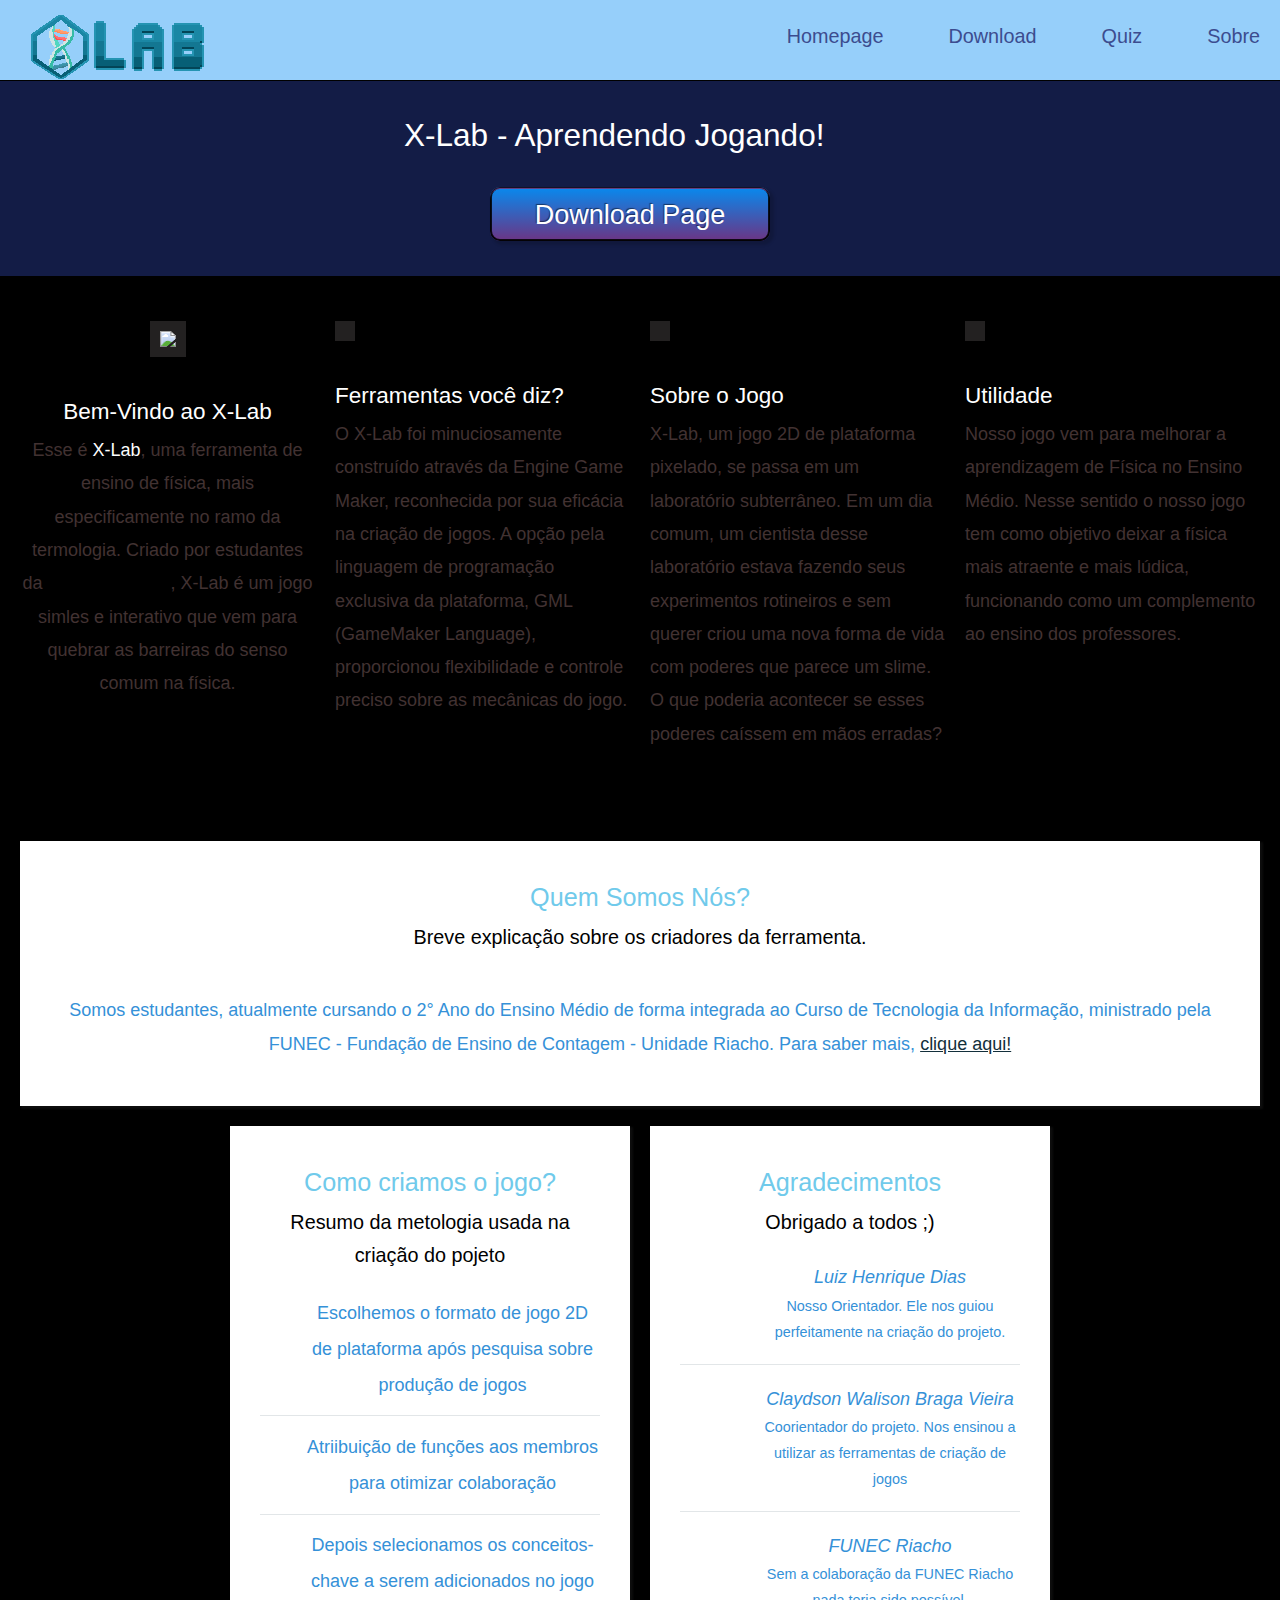
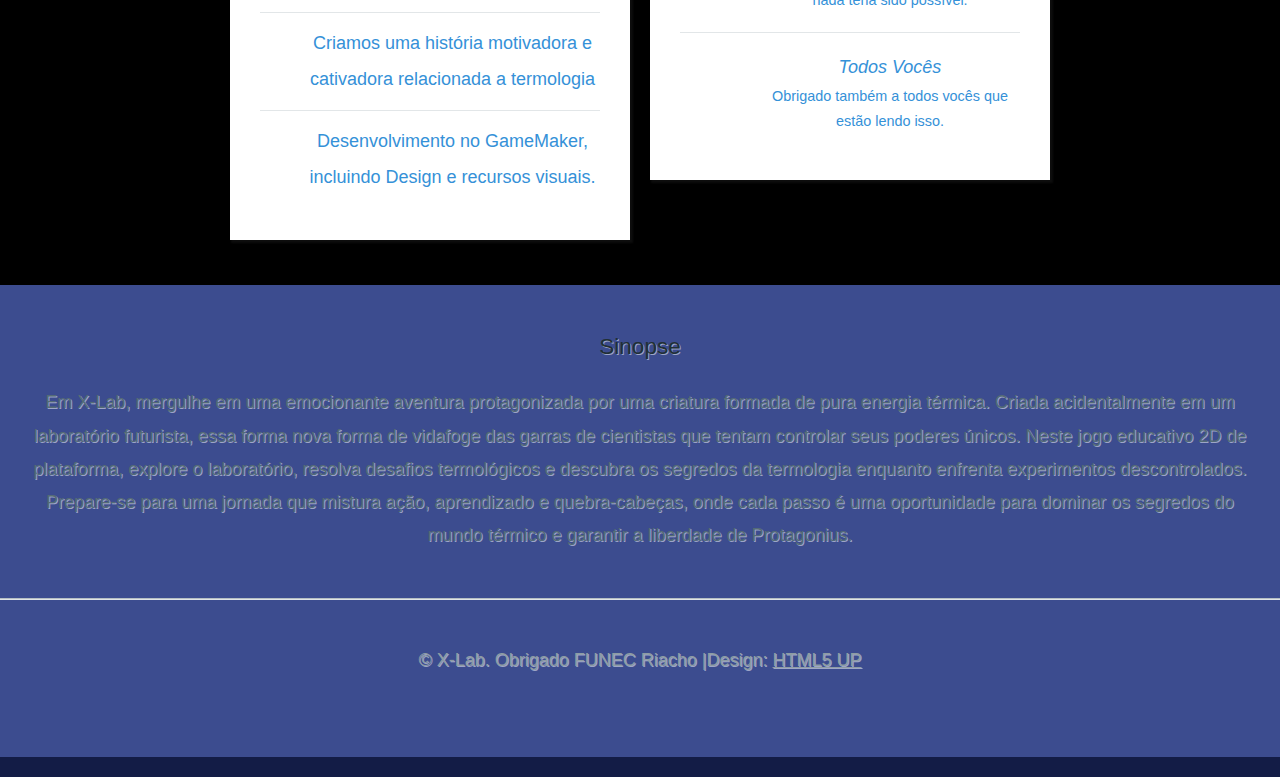
==== index.html @ de109f3b "Add files via upload" ====
<!DOCTYPE HTML>
<html>
	<head>
		<title>X-Lab - Main Page</title>
		<meta charset="utf-8" />
		<meta name="viewport" content="width=device-width, initial-scale=1, user-scalable=no" />
		<link rel="stylesheet" href="assets/css/main.css" />
	</head>
	<body>
		<div id="page-wrapper">

			<!-- Header -->
				<section id="header">
					<div class="container">
						<div class="row">
							<div class="col-12">

								<!-- Logo -->
									<a href="" id="logo"><img src="images/1.png" alt=""></a>

								<!-- Nav -->
								<nav id="nav">
									<a href="index.html">Homepage</a>
									<a href="down.html">Download</a>
									<a href="quiz.html">Quiz</a>
									<a href="sobre.html">Sobre</a>
								</nav>

							</div>
						</div>
					</div>
					<div id="banner">
						<div class="container" >
							<div id="amem" class="row" >
								<div class="col-6 col-12-medium">

									<!-- Banner Copy -->
										<p>X-Lab - Aprendendo Jogando!</p>
										<a href="down.html" class="button-large">Download Page</a>

								</div>
								
							</div>
						</div>
					</div>
				</section>

			<!-- Features -->
				<section id="features">
					<div class="container">
						<div class="row">
							<div class="col-3 col-6-medium col-12-small">

								<!-- Feature #1 -->
									<section style="text-align: center;">
										<a href="#" class="bordered-feature-image"><img src="images/logo.jpg" /></a>
										<h2>Bem-Vindo ao X-Lab</h2>
										<p>
											Esse é <strong>X-Lab</strong>, uma ferramenta de ensino de física, mais especificamente no ramo da termologia. Criado por estudantes da <a href="http://funecriacho.contagem.mg.gov.br/">FUNEC Riacho</a>, X-Lab é um jogo simles e interativo que vem para quebrar as barreiras do senso comum na física. 
										</p>
									</section>

							</div>
							<div class="col-3 col-6-medium col-12-small">

								<!-- Feature #2 -->
									<section>
										<a href="#" class="bordered-feature-image"><img src="images/GameMaker_Logo_BlackTransparent.png" alt="" /></a>
										<h2>Ferramentas você diz?</h2>
										<p> 
											O X-Lab foi minuciosamente construído através da Engine Game Maker, reconhecida por sua eficácia na criação de jogos. A opção pela linguagem de programação exclusiva da plataforma, GML (GameMaker Language), proporcionou flexibilidade e controle preciso sobre as mecânicas do jogo. 
										</p>
									</section>

							</div>
							<div class="col-3 col-6-medium col-12-small">

								<!-- Feature #3 -->
									<section>
										<a href="#" class="bordered-feature-image"><img src="images/Menu.jpeg" alt="" /></a>
										<h2>Sobre o Jogo</h2>
										<p>
											X-Lab, um jogo 2D de plataforma pixelado, se passa em um laboratório subterrâneo. Em um dia comum, um cientista desse laboratório estava fazendo seus experimentos rotineiros e sem querer criou uma nova forma de vida com poderes que parece um slime. O que poderia acontecer se esses poderes caíssem em mãos erradas?
										</p>
									</section>

							</div>
							<div class="col-3 col-6-medium col-12-small">

								<!-- Feature #4 -->
									<section>
										<a href="#" class="bordered-feature-image"><img src="images/foto.webp" alt="" /></a>
										<h2>Utilidade</h2>
										<p>
											Nosso jogo vem para melhorar a aprendizagem de Física no Ensino Médio. 
											Nesse sentido o nosso jogo tem como objetivo deixar a física mais atraente e mais lúdica, funcionando como um complemento ao ensino dos professores.
										</p>
									</section>

							</div>
						</div>
					</div>
				</section>

			<!-- Content -->
				<section id="content">
					<div class="container">
						<div class="row aln-center" style="text-align: center;">
							<div class="" style="text-align: center;">

								<!-- Box #1 -->
									<section>
										<header>
											<h2>Quem Somos Nós?</h2>
											<h3>Breve explicação sobre os criadores da ferramenta.</h3>
										</header>
										<a href="#" class="feature-image"><img src="images/pic05.jpg" alt="" /></a>
										<p>
											Somos estudantes, atualmente cursando o 2° Ano do Ensino Médio de forma integrada ao Curso de Tecnologia da Informação, ministrado pela FUNEC - Fundação de Ensino de Contagem - Unidade Riacho. 
											Para saber mais, <a href="sobre.html">clique aqui!</a>
										</p>
									</section>

							</div>
							<div class="col-4 col-6-medium col-12-small">

								<!-- Box #2 -->
									<section>
										<header>
											<h2>Como criamos o jogo?</h2>
											<h3>Resumo da metologia usada na criação do pojeto</h3>
										</header>
										<ul class="check-list">
											<li>Escolhemos o formato de jogo 2D de plataforma após pesquisa sobre produção de jogos</li>
											<li>Atriibuição de funções aos membros para otimizar colaboração</li>
											<li>Depois selecionamos os conceitos-chave a serem adicionados no jogo</li>
											<li>Criamos uma história motivadora e cativadora relacionada a termologia</li>
											<li>Desenvolvimento  no GameMaker, incluindo Design e recursos visuais.</li>
										</ul>
									</section>

							</div>
							<div class="col-4 col-6-medium col-12-small">

								<!-- Box #3 -->
									<section>
										<header>
											<h2>Agradecimentos </h2>
											<h3>Obrigado a todos ;)</h3>
										</header>
										<ul class="quote-list">
											<li>
												
												<p>Luiz Henrique Dias </p>
												<span>Nosso Orientador. Ele nos guiou perfeitamente na criação do projeto.</span>
											</li>
											<li>									
												<p>Claydson Walison Braga Vieira</p>
												<span>Coorientador do projeto. Nos ensinou a utilizar as ferramentas de criação de jogos</span>
											</li>
											<li>										
												<p>FUNEC Riacho</p>
												<span>Sem a colaboração da FUNEC Riacho nada teria sido possível. </span>
											</li>
											<li>										
												<p>Todos Vocês</p>
												<span>Obrigado também a todos vocês que estão lendo isso. </span>
											</li>
										</ul>
									</section>

							</div>
						</div>
					</div>
				</section>

			<!-- Footer -->
				<section id="footer">
					<div class="container" style="text-align: center;">
						
							<div class="col-8 col-12-medium">

								<!-- Links -->
									
								<!-- Blurb -->
									<section>
										<h2>Sinopse</h2>
										<p>
											Em X-Lab, mergulhe em uma emocionante aventura protagonizada por uma criatura formada de pura energia térmica. Criada acidentalmente em um laboratório futurista, essa forma nova forma de vidafoge das garras de cientistas que tentam controlar seus poderes únicos. Neste jogo educativo 2D de plataforma, explore o laboratório, resolva desafios termológicos e descubra os segredos da termologia enquanto enfrenta experimentos descontrolados. Prepare-se para uma jornada que mistura ação, aprendizado e quebra-cabeças, onde cada passo é uma oportunidade para dominar os segredos do mundo térmico e garantir a liberdade de Protagonius.
										</p>
									</section>

							</div>
						
					</div>
				</section>

			<!-- Copyright -->
				<div id="copyright">
					&copy; X-Lab. Obrigado FUNEC Riacho |Design: <a href="http://html5up.net">HTML5 UP</a>
				</div>

		</div>

		<!-- Scripts -->
			<script src="assets/js/jquery.min.js"></script>
			<script src="assets/js/browser.min.js"></script>
			<script src="assets/js/breakpoints.min.js"></script>
			<script src="assets/js/util.js"></script>
			<script src="assets/js/main.js"></script>

	</body>
</html>
---- assets/css/main.css ----
html,
body,
div,
span,
applet,
object,
iframe,
h1,
h2,
h3,
h4,
h5,
h6,
p,
blockquote,
pre,
a,
abbr,
acronym,
address,
big,
cite,
code,
del,
dfn,
em,
img,
ins,
kbd,
q,
s,
samp,
small,
strike,
strong,
sub,
sup,
tt,
var,
b,
u,
i,
center,
dl,
dt,
dd,
ol,
ul,
li,
fieldset,
form,
label,
legend,
table,
caption,
tbody,
tfoot,
thead,
tr,
th,
td,
article,
aside,
canvas,
details,
embed,
figure,
figcaption,
footer,
header,
hgroup,
menu,
nav,
output,
ruby,
section,
summary,
time,
mark,
audio,
video {
	margin: 0;
	padding: 0;
	border: 0;
	font-size: 100%;
	font: inherit;
	vertical-align: baseline;
}


html {
	overflow-x: hidden;
	background-color: #131c46;
}




article,
aside,
details,
figcaption,
figure,
footer,
header,
hgroup,
menu,
nav,
section {
	display: block;
}

body {
	line-height: 1;
}

ol,
ul {
	list-style: none;
}

blockquote,
q {
	quotes: none;
}

blockquote:before,
blockquote:after,
q:before,
q:after {
	content: '';
	content: none;
}

table {
	border-collapse: collapse;
	border-spacing: 0;
}

body {
	-webkit-text-size-adjust: none;
}

mark {
	background-color: transparent;
	color: inherit;
}

input::-moz-focus-inner {
	border: 0;
	padding: 0;
}

input,
select,
textarea {
	-moz-appearance: none;
	-webkit-appearance: none;
	-ms-appearance: none;
	appearance: none;
}

/* Basic */

html {
	box-sizing: border-box;
}

*,
*:before,
*:after {
	box-sizing: inherit;
}

body {
	background: #3c4c8f;
	color: #3591d8;
	font-size: 13.5pt;
	font-family: Verdana, Geneva, Tahoma, sans-serif;
	line-height: 1.85em;
	font-weight: 300;
}

input,
textarea,
select {
	color: #3591d8;
	font-size: 13.5pt;
	font-family: 'Yanone Kaffeesatz';
	line-height: 1.85em;
	font-weight: 300;
}

ul,
ol,
p,
dl {
	margin: 0 0 2em 0;
}

a {
	text-decoration: underline;
}

a:hover {
	text-decoration: none;
}

section> :last-child,
section:last-child,
.last-child {
	margin-bottom: 0 !important;
}

/* Container */

.container {
	margin: 0 auto;
	max-width: 100%;
	width: 1200px;
}

@media screen and (max-width: 1680px) {

	.container {
		width: 1200px;
	}

}

@media screen and (max-width: 1280px) {

	.container {
		width: calc(100% - 40px);
	}

}

@media screen and (max-width: 980px) {

	.container {
		width: calc(100% - 50px);
	}

	#amem.row {
		width: 55%;
	}
}


@media screen and (max-width: 736px) {

	.container {
		width: calc(100% - 40px);
	}

}

/* Row */

.row {
	display: flex;
	flex-wrap: wrap;
	box-sizing: border-box;
	align-items: stretch;
}

.row>* {
	box-sizing: border-box;
}

.row.gtr-uniform>*> :last-child {
	margin-bottom: 0;
}

.row.aln-left {
	justify-content: flex-start;
}

.row.aln-center {
	justify-content: center;
}

.row.aln-right {
	justify-content: flex-end;
}

.row.aln-top {
	align-items: flex-start;
}

.row.aln-middle {
	align-items: center;
}

.row.aln-bottom {
	align-items: flex-end;
}

.row>.imp {
	order: -1;
}

.row>.col-1 {
	width: 8.33333%;
}


.row>.off-1 {
	margin-left: 8.33333%;
}

.row>.col-2 {
	width: 16.66667%;
}

.row>.off-2 {
	margin-left: 16.66667%;
}

.row>.col-3 {
	width: 25%;
}

.row>.off-3 {
	margin-left: 25%;
}

.row>.col-4 {
	width: 33.33333%;
}

.row>.off-4 {
	margin-left: 33.33333%;
}

.row>.col-5 {
	width: 41.66667%;
}

.row>.off-5 {
	margin-left: 41.66667%;
}

.row>.col-6 {
	text-align: center;
	width: 50%;
}

.row>.off-6 {
	margin-left: 50%;
}

.row>.col-7 {
	width: 58.33333%;
}

.row>.off-7 {
	margin-left: 58.33333%;
}

.row>.col-8 {
	width: 66.66667%;
}

.row>.off-8 {
	margin-left: 66.66667%;
}

.row>.col-9 {
	width: 75%;
}

.row>.off-9 {
	margin-left: 75%;
}

.row>.col-10 {
	width: 83.33333%;
}

.row>.off-10 {
	margin-left: 83.33333%;
}

.row>.col-11 {
	width: 91.66667%;
}

.row>.off-11 {
	margin-left: 91.66667%;
}

.row>.col-12 {
	width: 100%;
}

.row>.off-12 {
	margin-left: 100%;
}

.row.gtr-0 {
	margin-top: 0px;
	margin-left: 0px;
}

.row.gtr-0>* {
	padding: 0px 0 0 0px;
}

.row.gtr-0.gtr-uniform {
	margin-top: 0px;
}

.row.gtr-0.gtr-uniform>* {
	padding-top: 0px;
}

.row.gtr-25 {
	margin-top: -6.25px;
	margin-left: -6.25px;
}

.row.gtr-25>* {
	padding: 6.25px 0 0 6.25px;
}

.row.gtr-25.gtr-uniform {
	margin-top: -6.25px;
}

.row.gtr-25.gtr-uniform>* {
	padding-top: 6.25px;
}

.row.gtr-50 {
	margin-top: -12.5px;
	margin-left: -12.5px;
}

.row.gtr-50>* {
	padding: 12.5px 0 0 12.5px;
}

.row.gtr-50.gtr-uniform {
	margin-top: -12.5px;
}

.row.gtr-50.gtr-uniform>* {
	padding-top: 12.5px;
}

.row {
	margin-top: -25px;
	margin-left: -25px;
}

.row>* {
	padding: 25px 0 0 25px;
}

.row.gtr-uniform {
	margin-top: -25px;
}

.row.gtr-uniform>* {
	padding-top: 25px;
}

.row.gtr-150 {
	margin-top: -37.5px;
	margin-left: -37.5px;
}

.row.gtr-150>* {
	padding: 37.5px 0 0 37.5px;
}

.row.gtr-150.gtr-uniform {
	margin-top: -37.5px;
}

.row.gtr-150.gtr-uniform>* {
	padding-top: 37.5px;
}

.row.gtr-200 {
	margin-top: -50px;
	margin-left: -50px;
}

.row.gtr-200>* {
	padding: 50px 0 0 50px;
}

.row.gtr-200.gtr-uniform {
	margin-top: -50px;
}

.row.gtr-200.gtr-uniform>* {
	padding-top: 50px;
}

@media screen and (max-width: 1680px) {

	.row {
		display: flex;
		flex-wrap: wrap;
		box-sizing: border-box;
		align-items: stretch;
	}

	#amem.row {
		width: 200%;
	}

	.row>* {
		box-sizing: border-box;
	}


	.row.gtr-uniform>*> :last-child {
		margin-bottom: 0;
	}

	.row.aln-left {
		justify-content: flex-start;
	}

	.row.aln-center {
		justify-content: center;
	}

	.row.aln-right {
		justify-content: flex-end;
	}

	.row.aln-top {
		align-items: flex-start;
	}

	.row.aln-middle {
		align-items: center;
	}

	.row.aln-bottom {
		align-items: flex-end;
	}

	.row>.imp-xlarge {
		order: -1;
	}

	.row>.col-1-xlarge {
		width: 8.33333%;
	}

	.row>.off-1-xlarge {
		margin-left: 8.33333%;
	}

	.row>.col-2-xlarge {
		width: 16.66667%;
	}

	.row>.off-2-xlarge {
		margin-left: 16.66667%;
	}

	.row>.col-3-xlarge {
		width: 25%;
	}

	.row>.off-3-xlarge {
		margin-left: 25%;
	}

	.row>.col-4-xlarge {
		width: 33.33333%;
	}

	.row>.off-4-xlarge {
		margin-left: 33.33333%;
	}

	.row>.col-5-xlarge {
		width: 41.66667%;
	}

	.row>.off-5-xlarge {
		margin-left: 41.66667%;
	}

	.row>.col-6-xlarge {
		width: 50%;
	}

	.row>.off-6-xlarge {
		margin-left: 50%;
	}

	.row>.col-7-xlarge {
		width: 58.33333%;
	}

	.row>.off-7-xlarge {
		margin-left: 58.33333%;
	}

	.row>.col-8-xlarge {
		width: 66.66667%;
	}

	.row>.off-8-xlarge {
		margin-left: 66.66667%;
	}

	.row>.col-9-xlarge {
		width: 75%;
	}

	.row>.off-9-xlarge {
		margin-left: 75%;
	}

	.row>.col-10-xlarge {
		width: 83.33333%;
	}

	.row>.off-10-xlarge {
		margin-left: 83.33333%;
	}

	.row>.col-11-xlarge {
		width: 91.66667%;
	}

	.row>.off-11-xlarge {
		margin-left: 91.66667%;
	}

	.row>.col-12-xlarge {
		width: 100%;
	}

	.row>.off-12-xlarge {
		margin-left: 100%;
	}

	.row.gtr-0 {
		margin-top: 0px;
		margin-left: 0px;
	}

	.row.gtr-0>* {
		padding: 0px 0 0 0px;
	}

	.row.gtr-0.gtr-uniform {
		margin-top: 0px;
	}

	.row.gtr-0.gtr-uniform>* {
		padding-top: 0px;
	}

	.row.gtr-25 {
		margin-top: -6.25px;
		margin-left: -6.25px;
	}

	.row.gtr-25>* {
		padding: 6.25px 0 0 6.25px;
	}

	.row.gtr-25.gtr-uniform {
		margin-top: -6.25px;
	}

	.row.gtr-25.gtr-uniform>* {
		padding-top: 6.25px;
	}

	.row.gtr-50 {
		margin-top: -12.5px;
		margin-left: -12.5px;
	}

	.row.gtr-50>* {
		padding: 12.5px 0 0 12.5px;
	}

	.row.gtr-50.gtr-uniform {
		margin-top: -12.5px;
	}

	.row.gtr-50.gtr-uniform>* {
		padding-top: 12.5px;
	}

	.row {
		margin-top: -25px;
		margin-left: -25px;
	}

	.row>* {
		padding: 25px 0 0 25px;
	}

	.row.gtr-uniform {
		margin-top: -25px;
	}

	.row.gtr-uniform>* {
		padding-top: 25px;
	}

	.row.gtr-150 {
		margin-top: -37.5px;
		margin-left: -37.5px;
	}

	.row.gtr-150>* {
		padding: 37.5px 0 0 37.5px;
	}

	.row.gtr-150.gtr-uniform {
		margin-top: -37.5px;
	}

	.row.gtr-150.gtr-uniform>* {
		padding-top: 37.5px;
	}

	.row.gtr-200 {
		margin-top: -50px;
		margin-left: -50px;
	}

	.row.gtr-200>* {
		padding: 50px 0 0 50px;
	}

	.row.gtr-200.gtr-uniform {
		margin-top: -50px;
	}

	.row.gtr-200.gtr-uniform>* {
		padding-top: 50px;
	}

}

@media screen and (max-width: 1280px) {

	.row {
		display: flex;
		flex-wrap: wrap;
		box-sizing: border-box;
		align-items: stretch;
	}

	.row>* {
		box-sizing: border-box;
	}

	.row.gtr-uniform>*> :last-child {
		margin-bottom: 0;
	}

	.row.aln-left {
		justify-content: flex-start;
	}

	.row.aln-center {
		justify-content: center;
	}

	.row.aln-right {
		justify-content: flex-end;
	}

	.row.aln-top {
		align-items: flex-start;
	}

	.row.aln-middle {
		align-items: center;
	}

	.row.aln-bottom {
		align-items: flex-end;
	}

	.row>.imp-large {
		order: -1;
	}

	.row>.col-1-large {
		width: 8.33333%;
	}

	.row>.off-1-large {
		margin-left: 8.33333%;
	}

	.row>.col-2-large {
		width: 16.66667%;
	}

	.row>.off-2-large {
		margin-left: 16.66667%;
	}

	.row>.col-3-large {
		width: 25%;
	}

	.row>.off-3-large {
		margin-left: 25%;
	}

	.row>.col-4-large {
		width: 33.33333%;
	}

	.row>.off-4-large {
		margin-left: 33.33333%;
	}

	.row>.col-5-large {
		width: 41.66667%;
	}

	.row>.off-5-large {
		margin-left: 41.66667%;
	}

	.row>.col-6-large {
		width: 50%;
	}

	.row>.off-6-large {
		margin-left: 50%;
	}

	.row>.col-7-large {
		width: 58.33333%;
	}

	.row>.off-7-large {
		margin-left: 58.33333%;
	}

	.row>.col-8-large {
		width: 66.66667%;
	}

	.row>.off-8-large {
		margin-left: 66.66667%;
	}

	.row>.col-9-large {
		width: 75%;
	}

	.row>.off-9-large {
		margin-left: 75%;
	}

	.row>.col-10-large {
		width: 83.33333%;
	}

	.row>.off-10-large {
		margin-left: 83.33333%;
	}

	.row>.col-11-large {
		width: 91.66667%;
	}

	.row>.off-11-large {
		margin-left: 91.66667%;
	}

	.row>.col-12-large {
		width: 100%;
	}

	.row>.off-12-large {
		margin-left: 100%;
	}

	.row.gtr-0 {
		margin-top: 0px;
		margin-left: 0px;
	}

	.row.gtr-0>* {
		padding: 0px 0 0 0px;
	}

	.row.gtr-0.gtr-uniform {
		margin-top: 0px;
	}

	.row.gtr-0.gtr-uniform>* {
		padding-top: 0px;
	}

	.row.gtr-25 {
		margin-top: -5px;
		margin-left: -5px;
	}

	.row.gtr-25>* {
		padding: 5px 0 0 5px;
	}

	.row.gtr-25.gtr-uniform {
		margin-top: -5px;
	}

	.row.gtr-25.gtr-uniform>* {
		padding-top: 5px;
	}

	.row.gtr-50 {
		margin-top: -10px;
		margin-left: -10px;
	}

	.row.gtr-50>* {
		padding: 10px 0 0 10px;
	}

	.row.gtr-50.gtr-uniform {
		margin-top: -10px;
	}

	.row.gtr-50.gtr-uniform>* {
		padding-top: 10px;
	}

	.row {
		margin-top: -20px;
		margin-left: -20px;
	}

	.row>* {
		padding: 20px 0 0 20px;
	}

	.row.gtr-uniform {
		margin-top: -20px;
	}

	.row.gtr-uniform>* {
		padding-top: 20px;
	}

	.row.gtr-150 {
		margin-top: -30px;
		margin-left: -30px;
	}

	.row.gtr-150>* {
		padding: 30px 0 0 30px;
	}

	.row.gtr-150.gtr-uniform {
		margin-top: -30px;
	}

	.row.gtr-150.gtr-uniform>* {
		padding-top: 30px;
	}

	.row.gtr-200 {
		margin-top: -40px;
		margin-left: -40px;
	}

	.row.gtr-200>* {
		padding: 40px 0 0 40px;
	}

	.row.gtr-200.gtr-uniform {
		margin-top: -40px;
	}

	.row.gtr-200.gtr-uniform>* {
		padding-top: 40px;
	}

}

@media screen and (max-width: 980px) {

	.row {
		display: flex;
		flex-wrap: wrap;
		box-sizing: border-box;
		align-items: stretch;
	}

	.row>* {
		box-sizing: border-box;
	}

	.row.gtr-uniform>*> :last-child {
		margin-bottom: 0;
	}

	.row.aln-left {
		justify-content: flex-start;
	}

	.row.aln-center {
		justify-content: center;
	}

	.row.aln-right {
		justify-content: flex-end;
	}

	.row.aln-top {
		align-items: flex-start;
	}

	.row.aln-middle {
		align-items: center;
	}

	.row.aln-bottom {
		align-items: flex-end;
	}

	.row>.imp-medium {
		order: -1;
	}

	.row>.col-1-medium {
		width: 8.33333%;
	}

	.row>.off-1-medium {
		margin-left: 8.33333%;
	}

	.row>.col-2-medium {
		width: 16.66667%;
	}

	.row>.off-2-medium {
		margin-left: 16.66667%;
	}

	.row>.col-3-medium {
		width: 25%;
	}

	.row>.off-3-medium {
		margin-left: 25%;
	}

	.row>.col-4-medium {
		width: 33.33333%;
	}

	.row>.off-4-medium {
		margin-left: 33.33333%;
	}

	.row>.col-5-medium {
		width: 41.66667%;
	}

	.row>.off-5-medium {
		margin-left: 41.66667%;
	}

	.row>.col-6-medium {
		width: 50%;
	}

	.row>.off-6-medium {
		margin-left: 50%;
	}

	.row>.col-7-medium {
		width: 58.33333%;
	}

	.row>.off-7-medium {
		margin-left: 58.33333%;
	}

	.row>.col-8-medium {
		width: 66.66667%;
	}

	.row>.off-8-medium {
		margin-left: 66.66667%;
	}

	.row>.col-9-medium {
		width: 75%;
	}

	.row>.off-9-medium {
		margin-left: 75%;
	}

	.row>.col-10-medium {
		width: 83.33333%;
	}

	.row>.off-10-medium {
		margin-left: 83.33333%;
	}

	.row>.col-11-medium {
		width: 91.66667%;
	}

	.row>.off-11-medium {
		margin-left: 91.66667%;
	}

	.row>.col-12-medium {
		width: 50%;
	}

	.row>.off-12-medium {
		margin-left: 100%;
	}

	.row.gtr-0 {
		margin-top: 0px;
		margin-left: 0px;
	}

	.row.gtr-0>* {
		padding: 0px 0 0 0px;
	}

	.row.gtr-0.gtr-uniform {
		margin-top: 0px;
	}

	.row.gtr-0.gtr-uniform>* {
		padding-top: 0px;
	}

	.row.gtr-25 {
		margin-top: -6.25px;
		margin-left: -6.25px;
	}

	.row.gtr-25>* {
		padding: 6.25px 0 0 6.25px;
	}

	.row.gtr-25.gtr-uniform {
		margin-top: -6.25px;
	}

	.row.gtr-25.gtr-uniform>* {
		padding-top: 6.25px;
	}

	.row.gtr-50 {
		margin-top: -12.5px;
		margin-left: -12.5px;
	}

	.row.gtr-50>* {
		padding: 12.5px 0 0 12.5px;
	}

	.row.gtr-50.gtr-uniform {
		margin-top: -12.5px;
	}

	.row.gtr-50.gtr-uniform>* {
		padding-top: 12.5px;
	}

	.row {
		margin-top: -25px;
		margin-left: -25px;
	}

	.row>* {
		padding: 25px 0 0 25px;
	}

	.row.gtr-uniform {
		margin-top: -25px;
	}

	.row.gtr-uniform>* {
		padding-top: 25px;
	}

	.row.gtr-150 {
		margin-top: -37.5px;
		margin-left: -37.5px;
	}

	.row.gtr-150>* {
		padding: 37.5px 0 0 37.5px;
	}

	.row.gtr-150.gtr-uniform {
		margin-top: -37.5px;
	}

	.row.gtr-150.gtr-uniform>* {
		padding-top: 37.5px;
	}

	.row.gtr-200 {
		margin-top: -50px;
		margin-left: -50px;
	}

	.row.gtr-200>* {
		padding: 50px 0 0 50px;
	}

	.row.gtr-200.gtr-uniform {
		margin-top: -50px;
	}

	.row.gtr-200.gtr-uniform>* {
		padding-top: 50px;
	}

}

@media screen and (max-width: 736px) {

	.row {
		display: flex;
		flex-wrap: wrap;
		box-sizing: border-box;
		align-items: stretch;
	}

	.row>* {
		box-sizing: border-box;
	}

	.row.gtr-uniform>*> :last-child {
		margin-bottom: 0;
	}

	.row.aln-left {
		justify-content: flex-start;
	}

	.row.aln-center {
		justify-content: center;
	}

	.row.aln-right {
		justify-content: flex-end;
	}

	.row.aln-top {
		align-items: flex-start;
	}

	.row.aln-middle {
		align-items: center;
	}

	.row.aln-bottom {
		align-items: flex-end;
	}

	.row>.imp-small {
		order: -1;
	}

	.row>.col-1-small {
		width: 8.33333%;
	}

	.row>.off-1-small {
		margin-left: 8.33333%;
	}

	.row>.col-2-small {
		width: 16.66667%;
	}

	.row>.off-2-small {
		margin-left: 16.66667%;
	}

	.row>.col-3-small {
		width: 25%;
	}

	.row>.off-3-small {
		margin-left: 25%;
	}

	.row>.col-4-small {
		width: 33.33333%;
	}

	.row>.off-4-small {
		margin-left: 33.33333%;
	}

	.row>.col-5-small {
		width: 41.66667%;
	}

	.row>.off-5-small {
		margin-left: 41.66667%;
	}

	.row>.col-6-small {
		width: 50%;
	}

	.row>.off-6-small {
		margin-left: 50%;
	}

	.row>.col-7-small {
		width: 58.33333%;
	}

	.row>.off-7-small {
		margin-left: 58.33333%;
	}

	.row>.col-8-small {
		width: 66.66667%;
	}

	.row>.off-8-small {
		margin-left: 66.66667%;
	}

	.row>.col-9-small {
		width: 75%;
	}

	.row>.off-9-small {
		margin-left: 75%;
	}

	.row>.col-10-small {
		width: 83.33333%;
	}

	.row>.off-10-small {
		margin-left: 83.33333%;
	}

	.row>.col-11-small {
		width: 91.66667%;
	}

	.row>.off-11-small {
		margin-left: 91.66667%;
	}

	.row>.col-12-small {
		width: 100%;
	}

	.row>.off-12-small {
		margin-left: 100%;
	}

	.row.gtr-0 {
		margin-top: 0px;
		margin-left: 0px;
	}

	.row.gtr-0>* {
		padding: 0px 0 0 0px;
	}

	.row.gtr-0.gtr-uniform {
		margin-top: 0px;
	}

	.row.gtr-0.gtr-uniform>* {
		padding-top: 0px;
	}

	.row.gtr-25 {
		margin-top: -5px;
		margin-left: -5px;
	}

	.row.gtr-25>* {
		padding: 5px 0 0 5px;
	}

	.row.gtr-25.gtr-uniform {
		margin-top: -5px;
	}

	.row.gtr-25.gtr-uniform>* {
		padding-top: 5px;
	}

	.row.gtr-50 {
		margin-top: -10px;
		margin-left: -10px;
	}

	.row.gtr-50>* {
		padding: 10px 0 0 10px;
	}

	.row.gtr-50.gtr-uniform {
		margin-top: -10px;
	}

	.row.gtr-50.gtr-uniform>* {
		padding-top: 10px;
	}

	.row {
		margin-top: -20px;
		margin-left: -20px;
	}

	.row>* {
		padding: 20px 0 0 20px;
	}

	.row.gtr-uniform {
		margin-top: -20px;
	}

	.row.gtr-uniform>* {
		padding-top: 20px;
	}

	.row.gtr-150 {
		margin-top: -30px;
		margin-left: -30px;
	}

	.row.gtr-150>* {
		padding: 30px 0 0 30px;
	}

	.row.gtr-150.gtr-uniform {
		margin-top: -30px;
	}

	.row.gtr-150.gtr-uniform>* {
		padding-top: 30px;
	}

	.row.gtr-200 {
		margin-top: -40px;
		margin-left: -40px;
	}

	.row.gtr-200>* {
		padding: 40px 0 0 40px;
	}

	.row.gtr-200.gtr-uniform {
		margin-top: -40px;
	}

	.row.gtr-200.gtr-uniform>* {
		padding-top: 40px;
	}

}

/* Multi-use */

.link-list li {
	padding: 0.2em 0 0.2em 0;
}

.link-list li:first-child {
	padding-top: 0 !important;
	border-top: 0 !important;
}

.link-list li:last-child {
	padding-bottom: 0 !important;
	border-bottom: 0 !important;
}

.quote-list li {
	padding: 1em 0 1em 0;
	overflow: hidden;
}

.quote-list li:first-child {
	padding-top: 0 !important;
	border-top: 0 !important;
}

.quote-list li:last-child {
	padding-bottom: 0 !important;
	border-bottom: 0 !important;
}

.quote-list li img {
	float: left;
}

.quote-list li p {
	margin: 0 0 0 90px;
	font-size: 1.2em;
	font-style: italic;
}

.quote-list li span {
	display: block;
	margin-left: 90px;
	font-size: 0.9em;
	font-weight: 400;
}

.check-list li {
	padding: 0.7em 0 0.7em 45px;
	font-size: 1em;
	background: url("images/icon-checkmark.png") 0px 1.05em no-repeat;
}

.check-list li:first-child {
	padding-top: 0 !important;
	border-top: 0 !important;
	background-position: 0 0.3em;
}

.check-list li:last-child {
	padding-bottom: 0 !important;
	border-bottom: 0 !important;
}

.feature-image {
	display: block;
	margin: 0 0 2em 0;
	outline: 0;
}

.feature-image img {
	display: block;
	width: 100%;
}

.bordered-feature-image {
	display: inline-block;
	background: rgba(70, 65, 65, 0.5) url("images/bg04.png");
	padding: 10px;
	box-shadow: 3px 3px 3px 1px rgba(0, 0, 0, 0.15);
	margin: 0 0 1.5em 0;
	outline: 0;
}

.bordered-feature-image img {
	display: block;
	width: 100%;
}

.button-large {
	background-image: -moz-linear-gradient(top, #078aef, #6c3483);
	background-image: -webkit-linear-gradient(top, #078aef, #6c3483);
	background-image: -ms-linear-gradient(top, #078aef, #6c3483);
	background-image: linear-gradient(top, #078aef, #6c3483);
	display: inline-block;
	background-color: #4a235a;
	color: #fff;
	text-decoration: none;
	font-size: 1.75em;
	height: 2em;
	line-height: 2.125em;
	font-weight: 300;
	padding: 0 45px;
	outline: 0;
	border-radius: 10px;
	box-shadow: inset 0px 0px 0px 1px rgba(0, 0, 0, 0.75), inset 0px 2px 0px 0px rgba(192, 108, 235, 0.5), inset 0px 0px 0px 2px rgba(0, 0, 0, 0.85), 3px 3px 3px 1px rgba(0, 0, 0, 0.15);
	text-shadow: -1px -1px 1px rgba(0, 0, 0, 0.5);
}

.button-large:hover {
	background-image: -moz-linear-gradient(top, #078aef, #078aef);
	background-image: -webkit-linear-gradient(top, #078aef, #078aef);
	background-image: -ms-linear-gradient(top, #078aef, #078aef);
	background-image: linear-gradient(top, #078aef, #078aef);
	background-color: #078aef;
	box-shadow: inset 0px 0px 0px 1px rgba(0, 0, 0, 0.75), inset 0px 2px 0px 0px rgba(192, 108, 235, 0.5), inset 0px 0px 0px 2px rgba(139, 69, 180, 0.85), 3px 3px 3px 1px rgba(0, 0, 0, 0.15);
}

.button-large:active {
	background-image: -moz-linear-gradient(top, #078aef, #6c3483);
	background-image: -webkit-linear-gradient(top, #078aef, #6c3483);
	background-image: -ms-linear-gradient(top, #078aef, #6c3483);
	background-image: linear-gradient(top, #078aef, #6c3483);
	background-color: #078aef;
	box-shadow: inset 0px 0px 0px 1px rgba(0, 0, 0, 0.75), inset 0px 2px 0px 0px rgba(192, 108, 235, 0.5), inset 0px 0px 0px 2px rgba(139, 69, 180, 0.85), 3px 3px 3px 1px rgba(0, 0, 0, 0.15);
}

.button-alfa {
	color: #58b1f5 !important;
}

.button-alfa:hover {
	color: #132c9b !important;
}


/* Header */

#header {
	position: relative;
	background: #96cffa;

	box-shadow: inset 0px -1px 0px 0px #51575a;
	text-shadow: -1px -1px 1px rgba(0, );
}

#header>.container {
	position: relative;
	min-height: 100px;
}

#header img {
	position: absolute;
	left: 10px;
	bottom: 35px;
	top: 35px;
	font-size: 2.75em;
}

#header h1 a {
	color: #000000;
	text-decoration: none;
}

#header nav {
	position: absolute;
	right: 0;
	bottom: 35px;
	font-weight: 200;
}

#header nav a {
	color: #3c4c8f;
	text-decoration: none;
	font-size: 1.4em;
	margin-left: 60px;
	outline: 0;
}

#header nav a:hover {
	color: #2f2e30;
}

.subpage #header>.container {
	height: 100px;
}

/* Banner */

#banner {
	border-top: #000000 solid 1px;
	padding: 35px 0 35px 0;
	color: #fff;
	background-color: #131c46;
}

#banner .bordered-feature-image {
	margin-bottom: 0;
}

#banner p {
	font-size: 2em;
	font-weight: 200;
	line-height: 1.25em;
	padding-right: 1em;
	margin: 0 0 1em 0;
}

/* Features */

#features {
	background: #000000;
	padding: 45px 0;
	color: #423232;
}

#features h2 {
	font-size: 1.25em;
	color: #fff;
	margin: 0 0 0.25em 0;
}

#features a {
	color: #000000;
}

#features strong {
	color: #fdfdfd;
}

/* Novo estilo para alinhar imagem e informações lado a lado */
.feature-section {
	display: flex;
	align-items: center;
	margin-bottom: 30px;
	padding-bottom: 20px;
	border-bottom: 1px solid #423232;
	/* Linha separadora opcional */
}

.feature-section img {
	max-width: 150px;
	/* Tamanho da imagem */
	border-radius: 50%;
	/* Imagem arredondada */
	margin-right: 20px;
	/* Espaço entre imagem e texto */
}

.feature-section div {
	flex: 1;
}

.feature-section h2 {
	margin: 0;
	font-size: 1.5em;
	color: #fff;
	/* Mantém o estilo de cor */
}

.feature-section p {
	margin: 5px 0;
	font-size: 1em;
	color: #fdfdfd;
}


/* Content */

#content {
	background: #000000;

	padding: 45px 0 45px 0;
}

#content section {
	background: #fff;
	padding: 40px 30px 45px 30px;
	box-shadow: 2px 2px 2px 1px rgba(128, 128, 128, 0.1);
	margin: 0 0 25px 0;
}

#content h2 {
	font-size: 1.8em;
	color: #70caeb;
	margin: 0 0 0.25em 0;
}

#content h3 {
	color: #000000;
	font-size: 1.25em;
}

#content a {
	color: #132f3b;
}

#content header {
	margin: 0 0 2em 0;
}

#content .quote-list li {
	border-bottom: solid 1px #e2e6e8;
}

#content .link-list li {
	border-bottom: solid 1px #e2e6e8;
}

#content .check-list li {
	border-bottom: solid 1px #e2e6e8;
}

/* Footer */

#footer {
	padding: 45px 0 45px 0;
	text-shadow: 1px 1px 1px white;
	color: #546b76;
	text-shadow: 1px 1px 0px rgba(255, 255, 255, 0.5);
}

#footer h2 {
	font-size: 1.25em;
	color: #212f35;
	margin: 0 0 1em 0;
}

#footer a {
	color: #546b76;
}

#footer .quote-list li {
	border-top: solid 1px #e0e4e6;
	border-bottom: solid 1px #b5bec3;
}

#footer .link-list li {
	border-top: solid 1px #e0e4e6;
	border-bottom: solid 1px #b5bec3;
}

#footer .check-list li {
	border-top: solid 1px #e0e4e6;
	border-bottom: solid 1px #b5bec3;
}

/* Copyright */

#copyright {
	border-top: solid 1px #b5bec3;
	box-shadow: inset 0px 1px 0px 0px #e0e4e7;
	text-align: center;
	padding: 45px 0 80px 0;
	color: #8d9ca3;
	text-shadow: 1px 1px 0px rgba(255, 255, 255, 0.5);
}

#copyright a {
	color: #8d9ca3;
}

/* Large */

@media screen and (max-width: 1280px) {

	/* Multi-use */

	.check-list li {
		font-size: 1em;
		line-height: 2em;
	}

	.quote-list li {
		padding: 1em 0 1em 0;
	}

	.quote-list li img {
		width: 60px;
	}

	.quote-list li p {
		margin: 0 0 0 80px;
		font-size: 1em;
		font-style: italic;
		line-height: 1.8em;
	}

	.quote-list li span {
		display: block;
		margin-left: 80px;
		font-size: 0.8em;
		font-weight: 400;
		line-height: 1.8em;
	}

	.feature-image {
		margin: 0 0 1em 0;
	}

	.button-large {
		font-size: 1.5em;
	}

	/* Banner */

	#banner p {
		font-size: 1.75em;
	}

	/* Header */

	#header h1 {
		font-size: 2.25em;
	}

	#header nav a {
		font-size: 1.1em;
	}

	/* Content */

	#content h2 {
		font-size: 1.4em;
	}

	#content h3 {
		font-size: 1.1em;
	}

	#content header {
		margin: 0 0 1.25em 0;
	}

}

/* Medium */

#navPanel,
#titleBar {
	display: none;
}

@media screen and (max-width: 980px) {

	/* Basic */

	html,
	body {
		overflow-x: hidden;
	}

	/* Header */

	#header {
		text-align: center;
	}

	#header>.container:first-child {
		display: none;
	}

	/* Content */

	#content {
		padding: 25px 0;
	}

	/* Nav */

	#page-wrapper {
		-moz-backface-visibility: hidden;
		-webkit-backface-visibility: hidden;
		-ms-backface-visibility: hidden;
		backface-visibility: hidden;
		-moz-transition: -moz-transform 0.5s ease;
		-webkit-transition: -webkit-transform 0.5s ease;
		-ms-transition: -ms-transform 0.5s ease;
		transition: transform 0.5s ease;
		padding-bottom: 1px;
		padding-top: 44px;
	}

	#titleBar {
		-moz-backface-visibility: hidden;
		-webkit-backface-visibility: hidden;
		-ms-backface-visibility: hidden;
		backface-visibility: hidden;
		-moz-transition: -moz-transform 0.5s ease;
		-webkit-transition: -webkit-transform 0.5s ease;
		-ms-transition: -ms-transform 0.5s ease;
		transition: transform 0.5s ease;
		display: block;
		height: 44px;
		left: 0;
		position: fixed;
		top: 0;
		width: 100%;
		z-index: 10001;
		color: #fff;
		background: #078aef;
		box-shadow: inset 0px -20px 70px 0px rgba(200, 220, 245, 0.1), inset 0px -1px 0px 0px rgba(255, 255, 255, 0.1), 0px 1px 7px 0px rgba(0, 0, 0, 0.6);
		text-shadow: -1px -1px 1px rgba(0, 0, 0, 0.75);
	}

	#titleBar .title {
		display: block;
		text-align: center;
		font-size: 1.2em;
		font-weight: 400;
		line-height: 48px;
	}

	#titleBar .toggle {
		position: absolute;
		left: 0;
		top: 0;
		width: 80px;
		height: 60px;
	}

	#titleBar .toggle:after {
		content: '';
		display: block;
		position: absolute;
		top: 6px;
		left: 6px;
		color: #fff;
		background: rgba(255, 255, 255, 0.025);
		box-shadow: inset 0px 1px 0px 0px rgba(255, 255, 255, 0.1), inset 0px 0px 0px 1px rgba(255, 255, 255, 0.05), inset 0px -8px 10px 0px rgba(0, 0, 0, 0.15), 0px 1px 2px 0px rgba(0, 0, 0, 0.25);
		text-shadow: -1px -1px 1px black;
		width: 49px;
		height: 31px;
		border-radius: 8px;
	}

	#titleBar .toggle:before {
		content: '';
		position: absolute;
		width: 20px;
		height: 30px;
		background: url("images/mobileUI-site-nav-opener-bg.svg");
		top: 15px;
		left: 20px;
		z-index: 1;
		opacity: 0.25;
	}

	#titleBar .toggle:active:after {
		background: rgba(255, 255, 255, 0.05);
	}

	#navPanel {
		-moz-backface-visibility: hidden;
		-webkit-backface-visibility: hidden;
		-ms-backface-visibility: hidden;
		backface-visibility: hidden;
		-moz-transform: translateX(-275px);
		-webkit-transform: translateX(-275px);
		-ms-transform: translateX(-275px);
		transform: translateX(-275px);
		-moz-transition: -moz-transform 0.5s ease;
		-webkit-transition: -webkit-transform 0.5s ease;
		-ms-transition: -ms-transform 0.5s ease;
		transition: transform 0.5s ease;
		display: block;
		height: 100%;
		left: 0;
		overflow-y: auto;
		position: fixed;
		top: 0;
		width: 275px;
		z-index: 10002;
		background: #078aef;
		box-shadow: inset -1px 0px 0px 0px rgba(255, 255, 255, 0.25), inset -2px 0px 25px 0px rgba(0, 0, 0, 0.5);
		text-shadow: -1px -1px 1px black;
	}

	#navPanel .link {
		display: block;
		color: #fff;
		text-decoration: none;
		font-size: 1.25em;
		line-height: 2em;
		padding: 0.625em 1.5em 0.325em 1.5em;
		border-top: solid 1px #373d40;
		border-bottom: solid 1px rgba(0, 0, 0, 0.4);
	}

	#navPanel .link:first-child {
		border-top: 0;
	}

	#navPanel .link:last-child {
		border-bottom: 0;
	}

	body.navPanel-visible #page-wrapper {
		-moz-transform: translateX(275px);
		-webkit-transform: translateX(275px);
		-ms-transform: translateX(275px);
		transform: translateX(275px);
	}

	body.navPanel-visible #titleBar {
		-moz-transform: translateX(275px);
		-webkit-transform: translateX(275px);
		-ms-transform: translateX(275px);
		transform: translateX(275px);
	}

	body.navPanel-visible #navPanel {
		-moz-transform: translateX(0);
		-webkit-transform: translateX(0);
		-ms-transform: translateX(0);
		transform: translateX(0);
	}

}

/* Small */

@media screen and (max-width: 736px) {

	/* Basic */

	body,
	input,
	textarea,
	select {
		font-size: 13pt;
		line-height: 1.4em;
	}

	/* Multi-use */

	.link-list li {
		padding: 0.75em 0 0.75em 0;
	}

	.quote-list li p {
		margin-bottom: 0.5em;
	}

	.check-list li {
		font-size: 1em;
	}

	.button-large {
		width: 100%;
	}

	/* Banner */

	#banner p {
		font-size: 1.25em;
		font-weight: 200;
		line-height: 1.25em;
		margin: 0 0 1em 0;
	}

	/* Content */

	#content section {
		padding: 30px 20px;
	}

	#content h2 {
		font-size: 1.25em;
	}

	#content h3 {
		font-size: 1em;
	}

	#content header {
		margin: 0 0 1.25em 0;
	}

	/* Footer */

	#footer .link-list {
		margin: 0 0 10px 0 !important;
	}

	/* Copyright */

	#copyright {
		padding: 20px 30px;
	}

}




.divis {
	display: flex;
}

.container img {
	top: 30px;
}

.container nav {
	top: 40px;
}



/* Animação de opacidade (sei lá cm fala) */
.fade-in {
	opacity: 0;
	animation: fadeIn 2s forwards;
}

@keyframes fadeIn {
	to {
		opacity: 1;
	}
}

/*animação mouse sobre os botões */
.button-large {
	transition: transform 0.3s ease, background-color 0.3s ease;
}

.button-large:hover {
	transform: scale(1.1);
	background-color: #3591d8;
}

/*animação de deslizar imagens da esquerda */
.slide-in-left {
	transform: translateX(-100px);
	opacity: 0;
	animation: slideInLeft 1s forwards;
}

@keyframes slideInLeft {
	to {
		transform: translateX(0);
		opacity: 1;
	}
}

/* Area do quiz */
/* Estilo para alinhar perguntas e respostas */
.question {
	text-align: left;
	margin-bottom: 20px;
}

.question p {
	font-weight: bold;
	margin-bottom: 10px;
}

.question label {
	font-weight: normal;
	display: block;
	margin-bottom: 5px;
	cursor: pointer;
}

/* animação ao passar o mouse sobre as alternativas */
.question label:hover {
	background-color: #f0f0f0;
	/* Cor de destaque ao passar o mouse */
}

/* Exibe a caixa de seleção */
input[type="radio"] {
	margin-right: 10px;
}

/* Botão de resultado */
button {
	background-color: #078aef;
	color: white;
	border: none;
	padding: 10px 20px;
	font-size: 16px;
	border-radius: 5px;
	cursor: pointer;
	transition: transform 0.3s ease, background-color 0.3s ease;
}

button:hover {
	background-color: #3591d8;
	transform: scale(1.1);
}
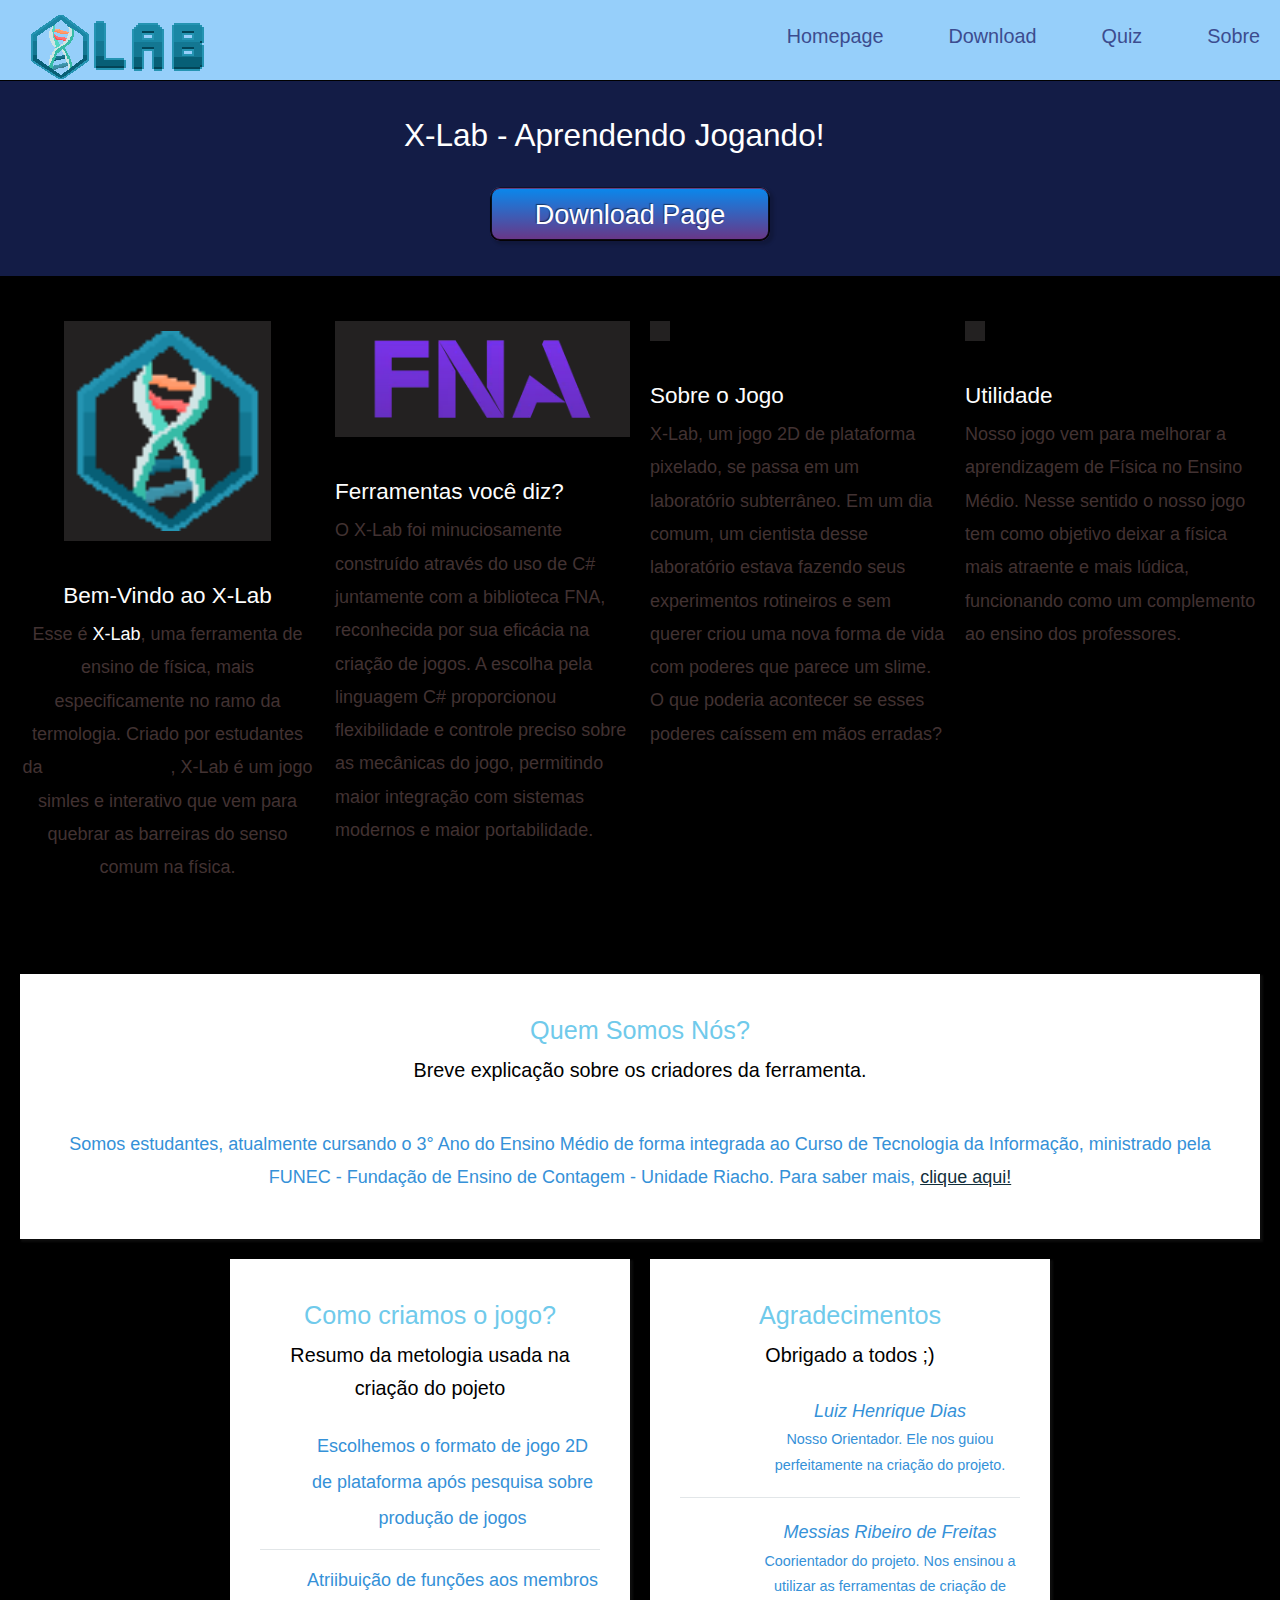
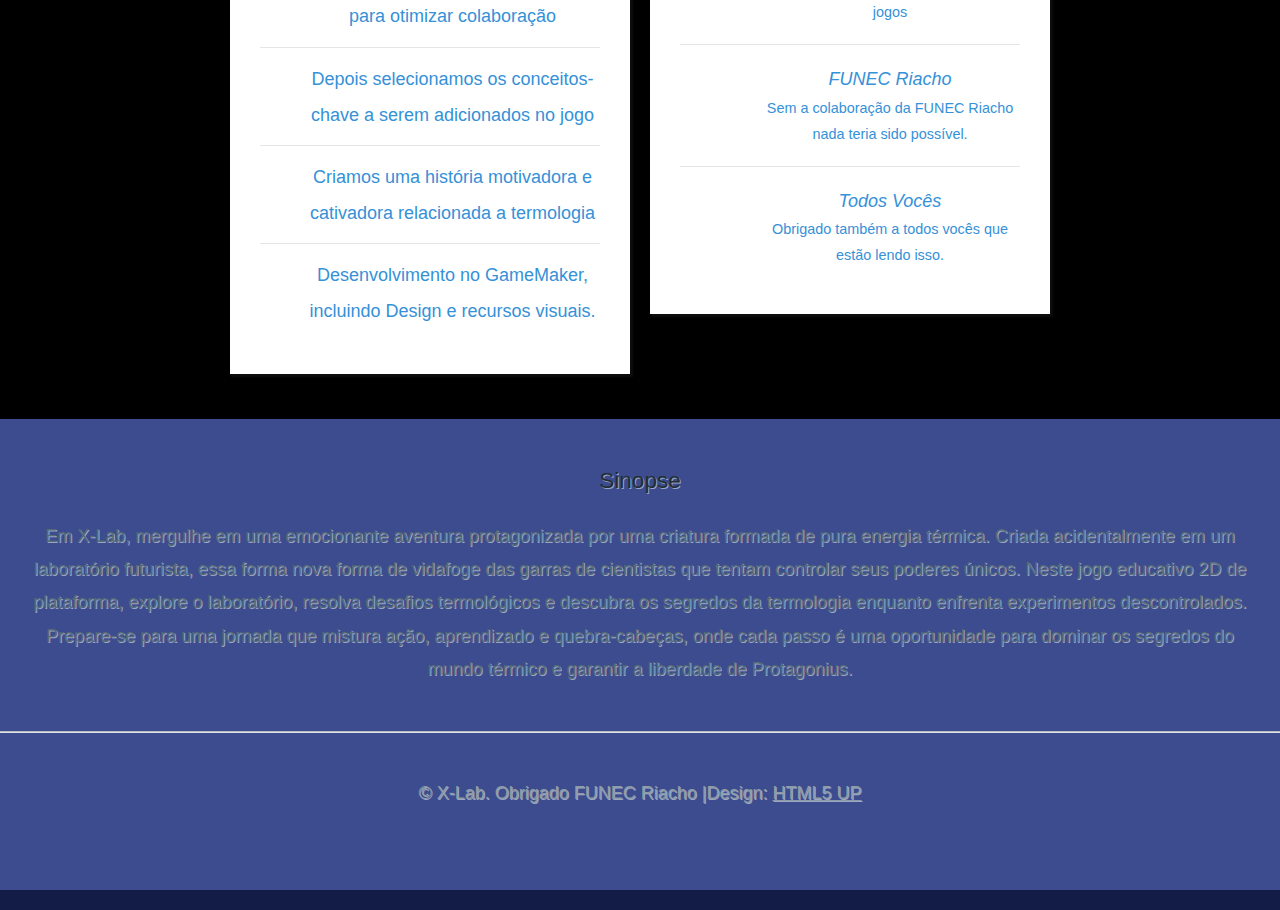
==== commit a9b84312: "Add files via upload" ====
--- a/index.html
+++ b/index.html
@@ -53,8 +53,8 @@
 
 								<!-- Feature #1 -->
 									<section style="text-align: center;">
-										<a href="#" class="bordered-feature-image"><img src="images/logo.jpg" /></a>
-										<h2>Bem-Vindo ao X-Lab</h2>
+										<a href="#" class="bordered-feature-image"><img src="images/logo.png" width="200" height="200" /></a>
+										<h2><strong>Bem-Vindo ao X-Lab</strong></h2>
 										<p>
 											Esse é <strong>X-Lab</strong>, uma ferramenta de ensino de física, mais especificamente no ramo da termologia. Criado por estudantes da <a href="http://funecriacho.contagem.mg.gov.br/">FUNEC Riacho</a>, X-Lab é um jogo simles e interativo que vem para quebrar as barreiras do senso comum na física. 
 										</p>
@@ -65,10 +65,10 @@
 
 								<!-- Feature #2 -->
 									<section>
-										<a href="#" class="bordered-feature-image"><img src="images/GameMaker_Logo_BlackTransparent.png" alt="" /></a>
-										<h2>Ferramentas você diz?</h2>
+										<a href="#" class="bordered-feature-image"><img src="images/fna.png" alt="" /></a>
+										<h2><strong>Ferramentas você diz?</strong></h2>
 										<p> 
-											O X-Lab foi minuciosamente construído através da Engine Game Maker, reconhecida por sua eficácia na criação de jogos. A opção pela linguagem de programação exclusiva da plataforma, GML (GameMaker Language), proporcionou flexibilidade e controle preciso sobre as mecânicas do jogo. 
+											O X-Lab foi minuciosamente construído através do uso de C# juntamente com a biblioteca FNA, reconhecida por sua eficácia na criação de jogos. A escolha pela linguagem C# proporcionou flexibilidade e controle preciso sobre as mecânicas do jogo, permitindo maior integração com sistemas modernos e maior portabilidade.
 										</p>
 									</section>
 
@@ -78,7 +78,7 @@
 								<!-- Feature #3 -->
 									<section>
 										<a href="#" class="bordered-feature-image"><img src="images/Menu.jpeg" alt="" /></a>
-										<h2>Sobre o Jogo</h2>
+										<h2><strong>Sobre o Jogo</strong></h2>
 										<p>
 											X-Lab, um jogo 2D de plataforma pixelado, se passa em um laboratório subterrâneo. Em um dia comum, um cientista desse laboratório estava fazendo seus experimentos rotineiros e sem querer criou uma nova forma de vida com poderes que parece um slime. O que poderia acontecer se esses poderes caíssem em mãos erradas?
 										</p>
@@ -90,7 +90,7 @@
 								<!-- Feature #4 -->
 									<section>
 										<a href="#" class="bordered-feature-image"><img src="images/foto.webp" alt="" /></a>
-										<h2>Utilidade</h2>
+										<h2><strong>Utilidade</strong></h2>
 										<p>
 											Nosso jogo vem para melhorar a aprendizagem de Física no Ensino Médio. 
 											Nesse sentido o nosso jogo tem como objetivo deixar a física mais atraente e mais lúdica, funcionando como um complemento ao ensino dos professores.
@@ -108,7 +108,7 @@
 						<div class="row aln-center" style="text-align: center;">
 							<div class="" style="text-align: center;">
 
-								<!-- Box #1 -->
+								<!-- Box #1 style="color: #6fb4e9;"-->
 									<section>
 										<header>
 											<h2>Quem Somos Nós?</h2>
@@ -116,7 +116,7 @@
 										</header>
 										<a href="#" class="feature-image"><img src="images/pic05.jpg" alt="" /></a>
 										<p>
-											Somos estudantes, atualmente cursando o 2° Ano do Ensino Médio de forma integrada ao Curso de Tecnologia da Informação, ministrado pela FUNEC - Fundação de Ensino de Contagem - Unidade Riacho. 
+											Somos estudantes, atualmente cursando o 3° Ano do Ensino Médio de forma integrada ao Curso de Tecnologia da Informação, ministrado pela FUNEC - Fundação de Ensino de Contagem - Unidade Riacho. 
 											Para saber mais, <a href="sobre.html">clique aqui!</a>
 										</p>
 									</section>
@@ -155,7 +155,7 @@
 												<span>Nosso Orientador. Ele nos guiou perfeitamente na criação do projeto.</span>
 											</li>
 											<li>									
-												<p>Claydson Walison Braga Vieira</p>
+												<p>Messias Ribeiro de Freitas</p>
 												<span>Coorientador do projeto. Nos ensinou a utilizar as ferramentas de criação de jogos</span>
 											</li>
 											<li>										
